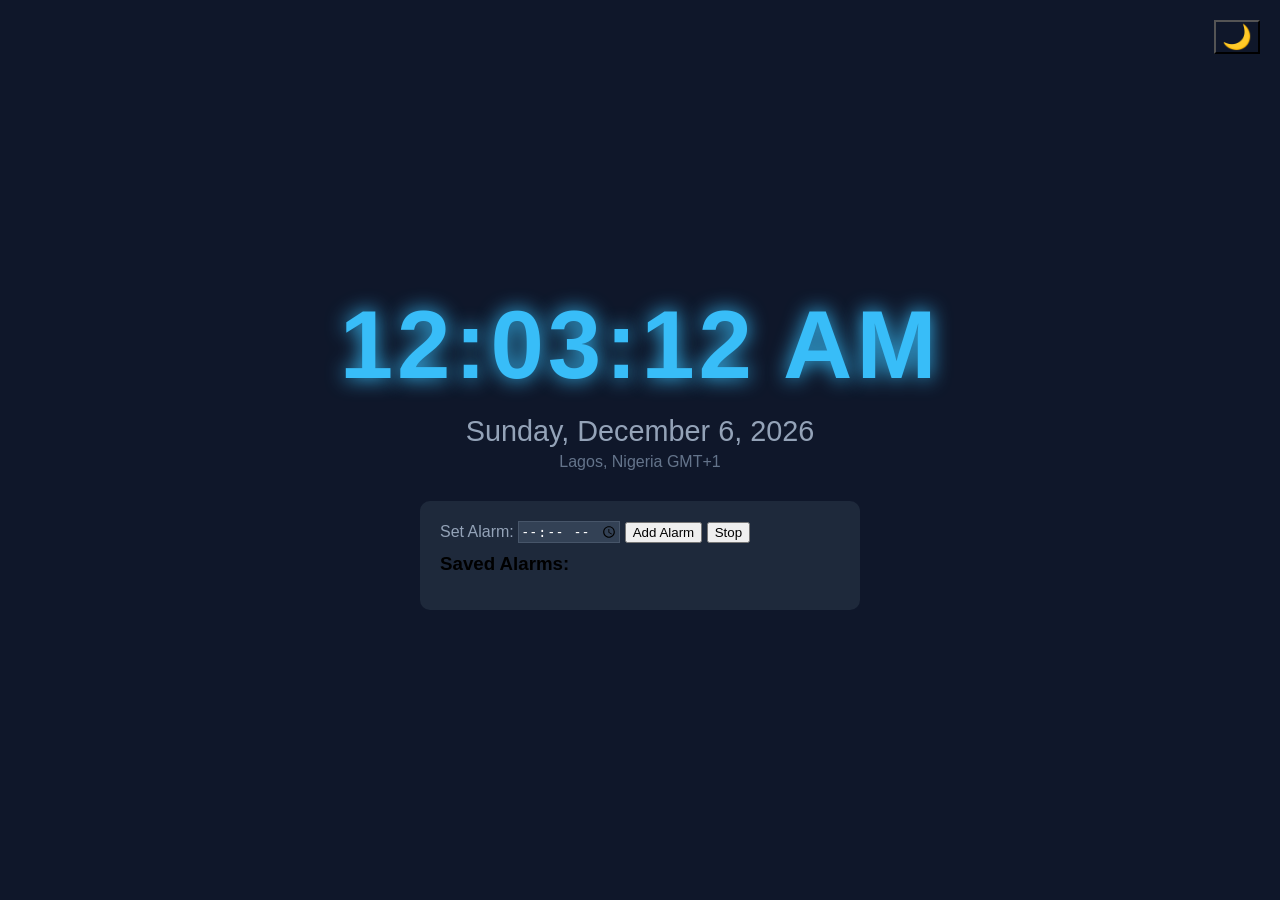
==== clock/index.html @ 88935e79 "Add digital clock with alarm functionality" ====
<!DOCTYPE html>
<html lang="en">
<head>
<meta charset="UTF-8">
<meta name="viewport" content="width=device-width, initial-scale=1.0">
<title>Pro Digital Clock - Lagos</title>
<style>
:root {
  --bg-dark: #0f172a;
  --bg-light: #f1f5f9;
  --text-dark: #38bdf8;
  --text-light: #0f172a;
  --card-dark: #1e293b;
  --card-light: #ffffff;
}

body {
  display: flex;
  flex-direction: column;
  justify-content: center;
  align-items: center;
  height: 100vh;
  background: var(--bg-dark);
  font-family: 'Segoe UI', sans-serif;
  margin: 0;
  transition: background 0.3s;
}
body.light {
  background: var(--bg-light);
}

.clock { text-align: center; }
#time {
  font-size: 6rem;
  font-weight: bold;
  color: var(--text-dark);
  letter-spacing: 4px;
  text-shadow: 0 0 20px #38bdf8;
  animation: pulse 1s infinite;
}
body.light #time {
  color: var(--text-light);
  text-shadow: 0 0 20px #0ea5e9;
}

#date { font-size: 1.8rem; color: #94a3b8; margin-top: 15px; }
body.light #date { color: #475569; }

.alarm-box {
  margin-top: 30px;
  padding: 20px;
  background: var(--card-dark);
  border-radius: 10px;
  width: 400px;
  transition: background 0.3s;
}
body.light .alarm-box { background: var(--card-light); }

.alarm-item { background: #334155; }
body.light .alarm-item { background: #e2e8f0; color: #0f172a; }

/* FIXES */
.alarm-box label { color: #94a3b8; font-size: 1rem; }
body.light .alarm-box label { color: #475569; }

#location { font-size: 1rem; color: #64748b; margin-top: 5px; }
body.light #location { color: #475569; }

input[type="time"] { 
  background: #334155; 
  color: white; 
  border: 1px solid #475569; 
}
body.light input[type="time"] { 
  background: #e2e8f0; 
  color: #0f172a; 
  border: 1px solid #cbd5e1; 
}

</style>
</head>
<body>

<div class="clock">
    <button id="themeBtn" onclick="toggleTheme()" style="position:fixed; top:20px; right:20px; 
    font-size:1.5rem; background:transparent;">🌙</button>
  <div id="time">00:00:00 AM</div>
  <div id="date">Loading...</div>
  <div id="location">Lagos, Nigeria GMT+1</div>
</div>

<div class="alarm-box">
  <label>Set Alarm:</label>
<input type="time" id="alarmTime" step="60" required>
<button onclick="addAlarm()">Add Alarm</button>
<button onclick="stopAlarm()">Stop</button>
  
  <div class="alarm-list" id="alarmList">
    <h3 style="margin:10px 0">Saved Alarms:</h3>
  </div>
  
  <p id="alarmStatus" style="color:#38bdf8; font-size:0.9rem"></p>
</div>

<script>
  let alarms = JSON.parse(localStorage.getItem('alarms')) || []; // Load saved alarms
  let alarmRinging = false;
  let audioContext;

  function updateClock() {
    const options = { timeZone: "Africa/Lagos", hour12: true, hour: '2-digit', minute: '2-digit', second: '2-digit' };
    const dateOptions = { timeZone: "Africa/Lagos", weekday: 'long', year: 'numeric', month: 'long', day: 'numeric' };
    const now = new Date();
    
    document.getElementById("time").textContent = now.toLocaleTimeString('en-US', options);
    document.getElementById("date").textContent = now.toLocaleDateString('en-US', dateOptions);
    
    // Check all alarms
    if(!alarmRinging) {
      const currentHM = now.toLocaleTimeString('en-US', {timeZone: "Africa/Lagos", hour12: false, hour: '2-digit', minute: '2-digit'});
      if(alarms.includes(currentHM)) {
        triggerAlarm();
      }
    }
  }
  
  function addAlarm() {
    const newAlarm = document.getElementById("alarmTime").value;
    if(newAlarm && !alarms.includes(newAlarm)) {
      alarms.push(newAlarm);
      saveAlarms();
      renderAlarms();
      document.getElementById("alarmStatus").textContent = `Alarm added for ${newAlarm}`;
    }
  }
  
  function deleteAlarm(time) {
    alarms = alarms.filter(a => a !== time);
    saveAlarms();
    renderAlarms();
  }
  
  function saveAlarms() {
    localStorage.setItem('alarms', JSON.stringify(alarms)); // Save to browser
  }
  
  function renderAlarms() {
    const list = document.getElementById("alarmList");
    list.innerHTML = "<h3 style='margin:10px 0'>Saved Alarms:</h3>";
    alarms.forEach(time => {
      list.innerHTML += `
        <div class="alarm-item">
          <span>⏰ ${time}</span>
          <button onclick="deleteAlarm('${time}')" style="padding:3px 8px;background:#dc2626">X</button>
        </div>
      `;
    });
  }
  
  function playBeep() {
    audioContext = new (window.AudioContext || window.webkitAudioContext)();
    const oscillator = audioContext.createOscillator();
    const gainNode = audioContext.createGain();
    oscillator.frequency.value = 800;
    gainNode.gain.value = 0.3;
    oscillator.connect(gainNode).connect(audioContext.destination);
    oscillator.start();
    setTimeout(() => oscillator.stop(), 800);
    if(alarmRinging) setTimeout(playBeep, 1000);
  }
  
  function triggerAlarm() {
    alarmRinging = true;
    document.body.classList.add('alarm-active');
    playBeep();
    document.getElementById("alarmStatus").textContent = "🔔 ALARM RING! Click Stop";
  }
  
  function stopAlarm() {
    alarmRinging = false;
    document.body.classList.remove('alarm-active');
    if(audioContext) audioContext.close();
    document.getElementById("alarmStatus").textContent = "Alarm stopped";
  }
  
  // Load alarms on start
  renderAlarms();
  setInterval(updateClock, 1000);
  updateClock();

  // Theme Toggle
function toggleTheme() {
  document.body.classList.toggle('light');
  const isLight = document.body.classList.contains('light');
  localStorage.setItem('theme', isLight ? 'light' : 'dark');
  document.getElementById('themeBtn').textContent = isLight ? '🌙' : '☀️';
}

// Load saved theme on start
window.onload = () => {
  const savedTheme = localStorage.getItem('theme');
  if(savedTheme === 'light') {
    document.body.classList.add('light');
    document.getElementById('themeBtn').textContent = '🌙';
  }
}
</script>

</body>
</html>
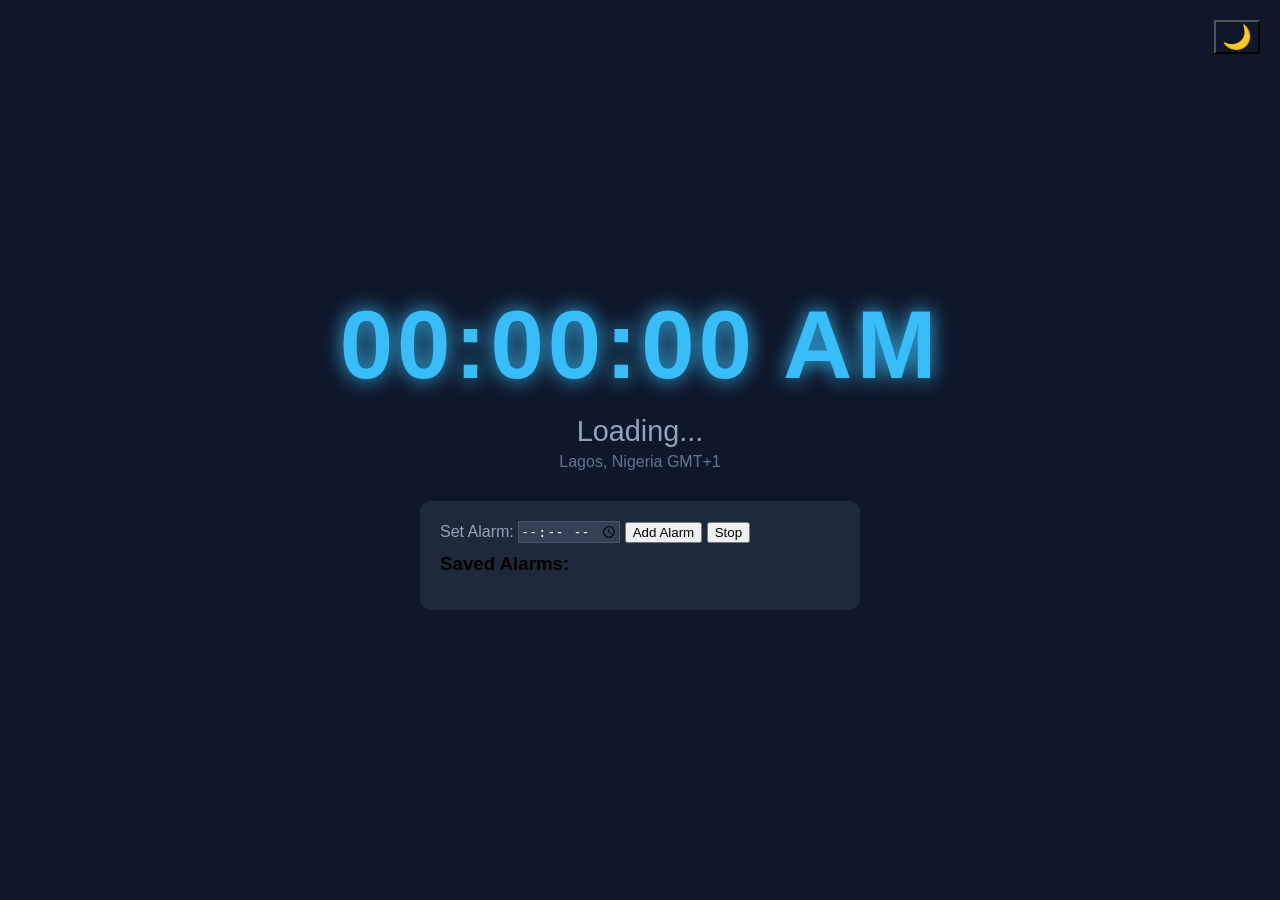
==== commit 250bb185: "Implement audio alarm with unlock and update logic Added audio alarm functionality with unlock featu" ====
--- a/clock/index.html
+++ b/clock/index.html
@@ -103,9 +103,22 @@
 </div>
 
 <script>
-  let alarms = JSON.parse(localStorage.getItem('alarms')) || []; // Load saved alarms
-  let alarmRinging = false;
-  let audioContext;
+  let alarms = JSON.parse(localStorage.getItem('alarms')) || [];
+let alarmRinging = false;
+let audioContext;
+let alarmSound = new Audio('https://actions.google.com/sounds/v1/alarms/beep_short.ogg');
+alarmSound.loop = true;
+alarmSound.volume = 1.0;
+let audioUnlocked = false;
+
+function unlockAudio() {
+  if(audioUnlocked) return;
+  alarmSound.play().then(() => {
+    alarmSound.pause();
+    alarmSound.currentTime = 0;
+    audioUnlocked = true;
+  }).catch(() => {});
+}
 
   function updateClock() {
     const options = { timeZone: "Africa/Lagos", hour12: true, hour: '2-digit', minute: '2-digit', second: '2-digit' };
@@ -115,16 +128,21 @@
     document.getElementById("time").textContent = now.toLocaleTimeString('en-US', options);
     document.getElementById("date").textContent = now.toLocaleDateString('en-US', dateOptions);
     
-    // Check all alarms
-    if(!alarmRinging) {
-      const currentHM = now.toLocaleTimeString('en-US', {timeZone: "Africa/Lagos", hour12: false, hour: '2-digit', minute: '2-digit'});
-      if(alarms.includes(currentHM)) {
-        triggerAlarm();
-      }
+   const currentTime = now.toLocaleTimeString('en-US', { timeZone: "Africa/Lagos", hour12: false, hour: '2-digit', minute: '2-digit' });
+alarms.forEach(a => {
+  if(a.time24 === currentTime && !alarmRinging) {
+    alarmRinging = true;
+    alarmSound.play().catch(() => {});
+    if(navigator.vibrate) navigator.vibrate([500,200,500,500,1000]);
+    document.getElementById('alarmStatus').textContent = `⏰ RINGING! ${a.display}`;
+  }
+});
     }
   }
   
   function addAlarm() {
+    unlockAudio();
+    const input = document.getElementById('alarmTime');
     const newAlarm = document.getElementById("alarmTime").value;
     if(newAlarm && !alarms.includes(newAlarm)) {
       alarms.push(newAlarm);
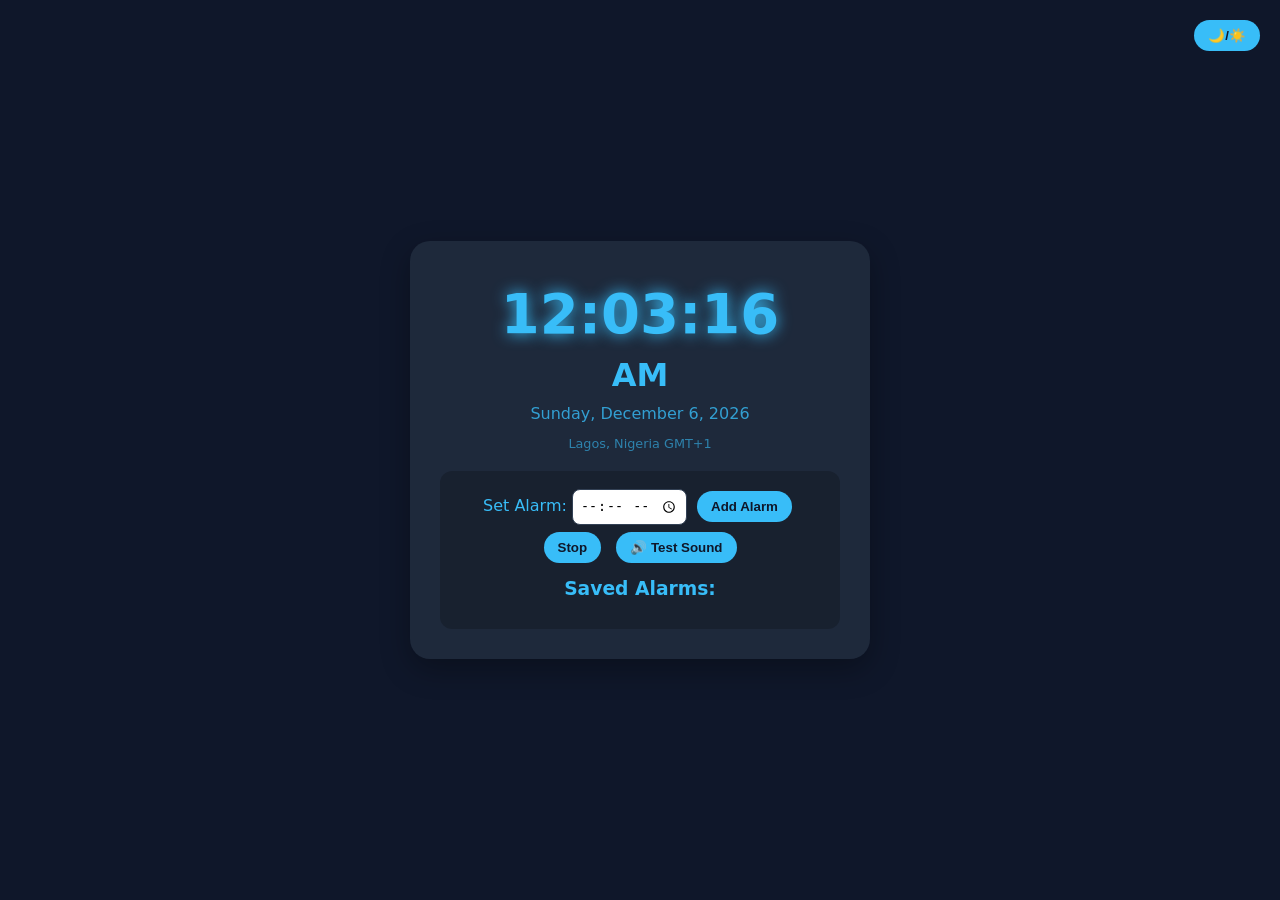
==== commit 80cf0f99: "Refactor clock HTML and update styles and scripts" ====
--- a/clock/index.html
+++ b/clock/index.html
@@ -5,224 +5,90 @@
 <meta name="viewport" content="width=device-width, initial-scale=1.0">
 <title>Pro Digital Clock - Lagos</title>
 <style>
-:root {
-  --bg-dark: #0f172a;
-  --bg-light: #f1f5f9;
-  --text-dark: #38bdf8;
-  --text-light: #0f172a;
-  --card-dark: #1e293b;
-  --card-light: #ffffff;
-}
-
-body {
-  display: flex;
-  flex-direction: column;
-  justify-content: center;
-  align-items: center;
-  height: 100vh;
-  background: var(--bg-dark);
-  font-family: 'Segoe UI', sans-serif;
-  margin: 0;
-  transition: background 0.3s;
-}
-body.light {
-  background: var(--bg-light);
-}
-
-.clock { text-align: center; }
-#time {
-  font-size: 6rem;
-  font-weight: bold;
-  color: var(--text-dark);
-  letter-spacing: 4px;
-  text-shadow: 0 0 20px #38bdf8;
-  animation: pulse 1s infinite;
-}
-body.light #time {
-  color: var(--text-light);
-  text-shadow: 0 0 20px #0ea5e9;
-}
-
-#date { font-size: 1.8rem; color: #94a3b8; margin-top: 15px; }
-body.light #date { color: #475569; }
-
-.alarm-box {
-  margin-top: 30px;
-  padding: 20px;
-  background: var(--card-dark);
-  border-radius: 10px;
-  width: 400px;
-  transition: background 0.3s;
-}
-body.light .alarm-box { background: var(--card-light); }
-
-.alarm-item { background: #334155; }
-body.light .alarm-item { background: #e2e8f0; color: #0f172a; }
-
-/* FIXES */
-.alarm-box label { color: #94a3b8; font-size: 1rem; }
-body.light .alarm-box label { color: #475569; }
-
-#location { font-size: 1rem; color: #64748b; margin-top: 5px; }
-body.light #location { color: #475569; }
-
-input[type="time"] { 
-  background: #334155; 
-  color: white; 
-  border: 1px solid #475569; 
-}
-body.light input[type="time"] { 
-  background: #e2e8f0; 
-  color: #0f172a; 
-  border: 1px solid #cbd5e1; 
-}
-
+:root{--bg-dark:#0f172a;--bg-light:#f1f5f9;--text-dark:#38bdf8;--text-light:#0f172a;--card-dark:#1e293b;--card-light:#ffffff}
+body{margin:0;min-height:100vh;display:flex;justify-content:center;align-items:center;font-family:system-ui;background:var(--bg-dark);color:var(--text-dark);transition:0.3s}
+.card{background:var(--card-dark);padding:30px;border-radius:20px;text-align:center;box-shadow:0 10px 30px rgba(0,0,0,0.3);width:90%;max-width:400px}
+.light body{background:var(--bg-light)}.light.card{background:var(--card-light)}
+#time{font-size:3.5rem;font-weight:800;margin:10px 0;text-shadow:0 0 15px #38bdf8}
+button{margin:5px;padding:8px 14px;border-radius:20px;border:none;background:#38bdf8;color:#0f172a;font-weight:bold;cursor:pointer}
+input{padding:7px;border-radius:8px;border:1px solid #334155}
+#alarmList div{display:flex;justify-content:space-between;margin-top:8px;background:#0f172a;padding:8px;border-radius:8px}
 </style>
 </head>
 <body>
+<div style="position:absolute;top:15px;right:15px"><button onclick="document.documentElement.classList.toggle('light')">🌙/☀️</button></div>
+<div class="card">
+<div id="time">00:00:00</div>
+<div id="ampm" style="font-size:2rem;font-weight:800">AM</div>
+<div id="date" style="margin:10px 0;opacity:0.8">Loading...</div>
+<p style="font-size:0.8rem;opacity:0.6">Lagos, Nigeria GMT+1</p>
 
-<div class="clock">
-    <button id="themeBtn" onclick="toggleTheme()" style="position:fixed; top:20px; right:20px; 
-    font-size:1.5rem; background:transparent;">🌙</button>
-  <div id="time">00:00:00 AM</div>
-  <div id="date">Loading...</div>
-  <div id="location">Lagos, Nigeria GMT+1</div>
-</div>
-
-<div class="alarm-box">
-  <label>Set Alarm:</label>
-<input type="time" id="alarmTime" step="60" required>
+<div style="margin-top:20px;background:rgba(0,0,0,0.2);padding:15px;border-radius:12px">
+<label>Set Alarm: <input type="time" id="alarmTime"></label>
 <button onclick="addAlarm()">Add Alarm</button>
 <button onclick="stopAlarm()">Stop</button>
-  
-  <div class="alarm-list" id="alarmList">
-    <h3 style="margin:10px 0">Saved Alarms:</h3>
-  </div>
-  
-  <p id="alarmStatus" style="color:#38bdf8; font-size:0.9rem"></p>
+<button onclick="testSound()">🔊 Test Sound</button>
+<div id="alarmList"><h3 style="margin:10px 0">Saved Alarms:</h3></div>
+<p id="alarmStatus" style="color:#38bdf8;font-size:0.9rem"></p>
+</div>
 </div>
 
 <script>
-  let alarms = JSON.parse(localStorage.getItem('alarms')) || [];
+let alarms = JSON.parse(localStorage.getItem('alarms')) || [];
 let alarmRinging = false;
-let audioContext;
 let alarmSound = new Audio('https://actions.google.com/sounds/v1/alarms/beep_short.ogg');
 alarmSound.loop = true;
-alarmSound.volume = 1.0;
 let audioUnlocked = false;
 
-function unlockAudio() {
-  if(audioUnlocked) return;
-  alarmSound.play().then(() => {
-    alarmSound.pause();
-    alarmSound.currentTime = 0;
-    audioUnlocked = true;
-  }).catch(() => {});
+function unlockAudio(){
+ if(audioUnlocked) return;
+ alarmSound.play().then(()=>{alarmSound.pause(); alarmSound.currentTime=0; audioUnlocked=true; document.getElementById('alarmStatus').textContent='✅ Sound unlocked!';}).catch(()=>{});
 }
 
-  function updateClock() {
-    const options = { timeZone: "Africa/Lagos", hour12: true, hour: '2-digit', minute: '2-digit', second: '2-digit' };
-    const dateOptions = { timeZone: "Africa/Lagos", weekday: 'long', year: 'numeric', month: 'long', day: 'numeric' };
-    const now = new Date();
-    
-    document.getElementById("time").textContent = now.toLocaleTimeString('en-US', options);
-    document.getElementById("date").textContent = now.toLocaleDateString('en-US', dateOptions);
-    
-   const currentTime = now.toLocaleTimeString('en-US', { timeZone: "Africa/Lagos", hour12: false, hour: '2-digit', minute: '2-digit' });
-alarms.forEach(a => {
-  if(a.time24 === currentTime && !alarmRinging) {
-    alarmRinging = true;
-    alarmSound.play().catch(() => {});
-    if(navigator.vibrate) navigator.vibrate([500,200,500,500,1000]);
-    document.getElementById('alarmStatus').textContent = `⏰ RINGING! ${a.display}`;
+function updateClock(){
+ const now = new Date();
+ const timeStr = now.toLocaleTimeString('en-US',{timeZone:"Africa/Lagos",hour12:true});
+ const parts = timeStr.split(' ');
+ document.getElementById('time').textContent = parts[0];
+ document.getElementById('ampm').textContent = parts[1] || '';
+ document.getElementById('date').textContent = now.toLocaleDateString('en-US',{timeZone:"Africa/Lagos",weekday:'long',year:'numeric',month:'long',day:'numeric'});
+ const cur24 = now.toLocaleTimeString('en-US',{timeZone:"Africa/Lagos",hour12:false,hour:'2-digit',minute:'2-digit'});
+ alarms.forEach(a=>{
+  if(a.time24===cur24 &&!alarmRinging){
+   alarmRinging=true;
+   alarmSound.play().catch(()=>{});
+   if(navigator.vibrate) navigator.vibrate([500,200,500,500,1000]);
+   document.getElementById('alarmStatus').textContent='⏰ RINGING! '+a.display;
   }
-});
-    }
-  }
-  
-  function addAlarm() {
-    unlockAudio();
-    const input = document.getElementById('alarmTime');
-    const newAlarm = document.getElementById("alarmTime").value;
-    if(newAlarm && !alarms.includes(newAlarm)) {
-      alarms.push(newAlarm);
-      saveAlarms();
-      renderAlarms();
-      document.getElementById("alarmStatus").textContent = `Alarm added for ${newAlarm}`;
-    }
-  }
-  
-  function deleteAlarm(time) {
-    alarms = alarms.filter(a => a !== time);
-    saveAlarms();
-    renderAlarms();
-  }
-  
-  function saveAlarms() {
-    localStorage.setItem('alarms', JSON.stringify(alarms)); // Save to browser
-  }
-  
-  function renderAlarms() {
-    const list = document.getElementById("alarmList");
-    list.innerHTML = "<h3 style='margin:10px 0'>Saved Alarms:</h3>";
-    alarms.forEach(time => {
-      list.innerHTML += `
-        <div class="alarm-item">
-          <span>⏰ ${time}</span>
-          <button onclick="deleteAlarm('${time}')" style="padding:3px 8px;background:#dc2626">X</button>
-        </div>
-      `;
-    });
-  }
-  
-  function playBeep() {
-    audioContext = new (window.AudioContext || window.webkitAudioContext)();
-    const oscillator = audioContext.createOscillator();
-    const gainNode = audioContext.createGain();
-    oscillator.frequency.value = 800;
-    gainNode.gain.value = 0.3;
-    oscillator.connect(gainNode).connect(audioContext.destination);
-    oscillator.start();
-    setTimeout(() => oscillator.stop(), 800);
-    if(alarmRinging) setTimeout(playBeep, 1000);
-  }
-  
-  function triggerAlarm() {
-    alarmRinging = true;
-    document.body.classList.add('alarm-active');
-    playBeep();
-    document.getElementById("alarmStatus").textContent = "🔔 ALARM RING! Click Stop";
-  }
-  
-  function stopAlarm() {
-    alarmRinging = false;
-    document.body.classList.remove('alarm-active');
-    if(audioContext) audioContext.close();
-    document.getElementById("alarmStatus").textContent = "Alarm stopped";
-  }
-  
-  // Load alarms on start
-  renderAlarms();
-  setInterval(updateClock, 1000);
-  updateClock();
-
-  // Theme Toggle
-function toggleTheme() {
-  document.body.classList.toggle('light');
-  const isLight = document.body.classList.contains('light');
-  localStorage.setItem('theme', isLight ? 'light' : 'dark');
-  document.getElementById('themeBtn').textContent = isLight ? '🌙' : '☀️';
+ });
 }
 
-// Load saved theme on start
-window.onload = () => {
-  const savedTheme = localStorage.getItem('theme');
-  if(savedTheme === 'light') {
-    document.body.classList.add('light');
-    document.getElementById('themeBtn').textContent = '🌙';
-  }
+function addAlarm(){
+ unlockAudio();
+ const input = document.getElementById('alarmTime');
+ if(!input.value){ alert('Pick time first'); return; }
+ const [h,m]=input.value.split(':');
+ let hour=parseInt(h); let ampm= hour>=12?'PM':'AM'; let hour12= hour%12||12;
+ const display = `${String(hour12).padStart(2,'0')}:${m} ${ampm}`;
+ const time24 = `${String(h).padStart(2,'0')}:${m}`;
+ alarms.push({display,time24});
+ localStorage.setItem('alarms',JSON.stringify(alarms));
+ renderAlarms();
+ input.value='';
 }
+
+function renderAlarms(){
+ const list=document.getElementById('alarmList');
+ list.innerHTML='<h3 style="margin:10px 0">Saved Alarms:</h3>';
+ alarms.forEach((a,i)=>{
+  list.innerHTML+=`<div><span>⏰ ${a.display}</span><button onclick="removeAlarm(${i})" style="background:#ef4444;color:white">X</button></div>`;
+ });
+}
+function removeAlarm(i){ alarms.splice(i,1); localStorage.setItem('alarms',JSON.stringify(alarms)); renderAlarms(); }
+function stopAlarm(){ alarmSound.pause(); alarmSound.currentTime=0; alarmRinging=false; document.getElementById('alarmStatus').textContent='Stopped'; }
+function testSound(){ unlockAudio(); setTimeout(()=>{ alarmSound.play().catch(()=>alert('Tap Add Alarm first to unlock sound on iPhone')); if(navigator.vibrate) navigator.vibrate([500,200,500]); },300); }
+
+setInterval(updateClock,1000); updateClock(); renderAlarms();
 </script>
-
 </body>
 </html>
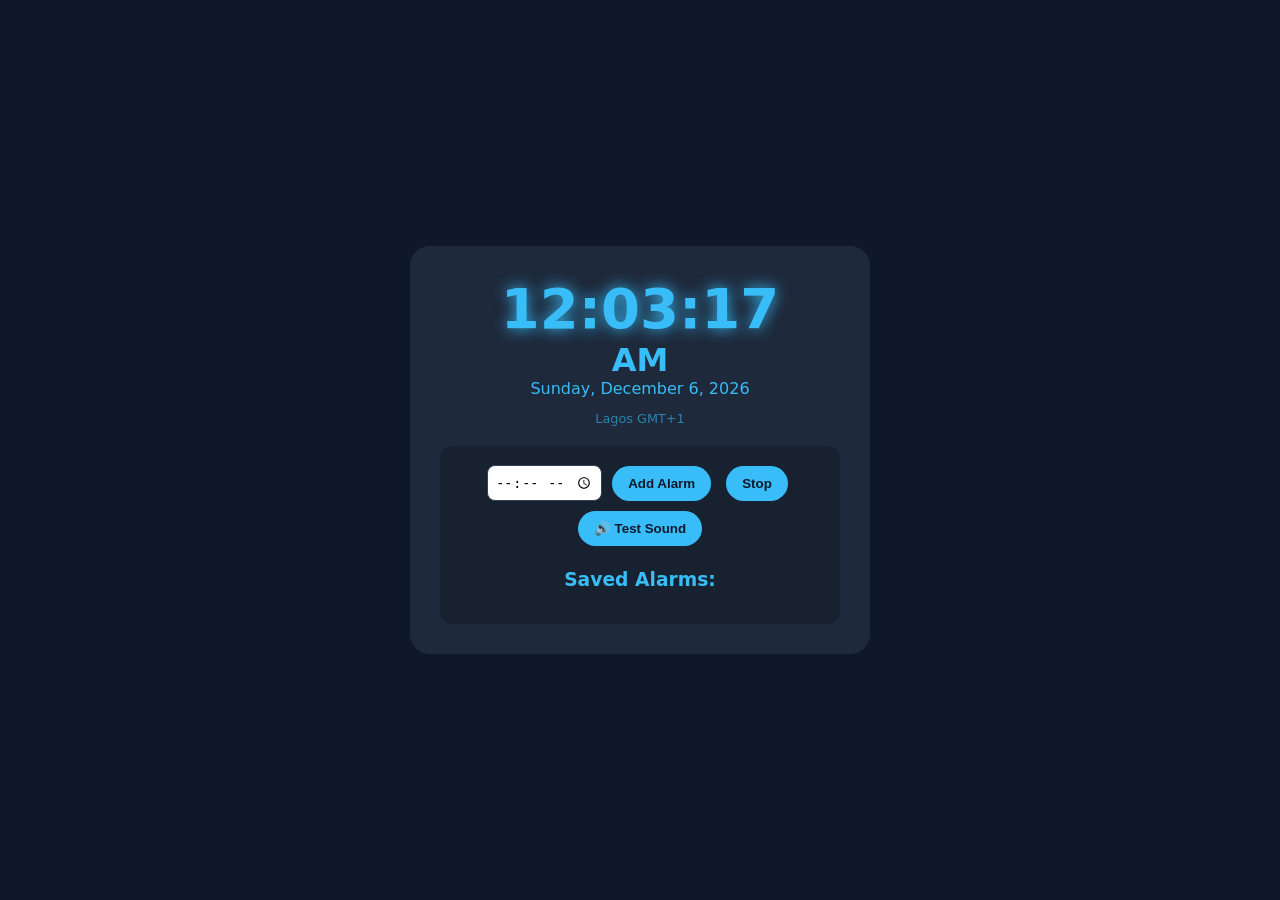
==== commit 20ec4477: "Refactor HTML structure and styles for clock app" ====
--- a/clock/index.html
+++ b/clock/index.html
@@ -1,94 +1,69 @@
 <!DOCTYPE html>
-<html lang="en">
-<head>
-<meta charset="UTF-8">
-<meta name="viewport" content="width=device-width, initial-scale=1.0">
-<title>Pro Digital Clock - Lagos</title>
-<style>
-:root{--bg-dark:#0f172a;--bg-light:#f1f5f9;--text-dark:#38bdf8;--text-light:#0f172a;--card-dark:#1e293b;--card-light:#ffffff}
-body{margin:0;min-height:100vh;display:flex;justify-content:center;align-items:center;font-family:system-ui;background:var(--bg-dark);color:var(--text-dark);transition:0.3s}
-.card{background:var(--card-dark);padding:30px;border-radius:20px;text-align:center;box-shadow:0 10px 30px rgba(0,0,0,0.3);width:90%;max-width:400px}
-.light body{background:var(--bg-light)}.light.card{background:var(--card-light)}
-#time{font-size:3.5rem;font-weight:800;margin:10px 0;text-shadow:0 0 15px #38bdf8}
-button{margin:5px;padding:8px 14px;border-radius:20px;border:none;background:#38bdf8;color:#0f172a;font-weight:bold;cursor:pointer}
+<html><head><meta charset="UTF-8"><meta name="viewport" content="width=device-width,initial-scale=1.0"><title>Pro Digital Clock</title>
+<style>body{margin:0;min-height:100vh;display:flex;justify-content:center;align-items:center;font-family:system-ui;background:#0f172a;color:#38bdf8}
+.card{background:#1e293b;padding:30px;border-radius:20px;text-align:center;width:90%;max-width:400px}
+#time{font-size:3.5rem;font-weight:800;text-shadow:0 0 15px #38bdf8}
+button{margin:5px;padding:10px 16px;border-radius:20px;border:none;background:#38bdf8;color:#0f172a;font-weight:bold}
 input{padding:7px;border-radius:8px;border:1px solid #334155}
-#alarmList div{display:flex;justify-content:space-between;margin-top:8px;background:#0f172a;padding:8px;border-radius:8px}
-</style>
-</head>
-<body>
-<div style="position:absolute;top:15px;right:15px"><button onclick="document.documentElement.classList.toggle('light')">🌙/☀️</button></div>
-<div class="card">
-<div id="time">00:00:00</div>
-<div id="ampm" style="font-size:2rem;font-weight:800">AM</div>
-<div id="date" style="margin:10px 0;opacity:0.8">Loading...</div>
-<p style="font-size:0.8rem;opacity:0.6">Lagos, Nigeria GMT+1</p>
+#alarmList div{display:flex;justify-content:space-between;margin-top:8px;background:#0f172a;padding:8px;border-radius:8px}</style></head>
+<body><div class="card">
+<div id="time">00:00:00</div><div id="ampm" style="font-size:2rem;font-weight:800">AM</div>
+<div id="date">Loading...</div><p style="font-size:.8rem;opacity:.6">Lagos GMT+1</p>
+<div style="margin-top:20px;background:rgba(0,0,0,.2);padding:15px;border-radius:12px">
+<input type="time" id="alarmTime">
+<button onclick="addAlarm()">Add Alarm</button>
+<button onclick="stopAlarm()">Stop</button><br>
+<button onclick="testSound()">🔊 Test Sound</button>
+<div id="alarmList"><h3>Saved Alarms:</h3></div>
+<p id="alarmStatus"></p>
+</div></div>
+<script>
+let alarms=JSON.parse(localStorage.getItem('alarms'))||[];
+let alarmRinging=false;
+let audioCtx;
+let beepTimer;
 
-<div style="margin-top:20px;background:rgba(0,0,0,0.2);padding:15px;border-radius:12px">
-<label>Set Alarm: <input type="time" id="alarmTime"></label>
-<button onclick="addAlarm()">Add Alarm</button>
-<button onclick="stopAlarm()">Stop</button>
-<button onclick="testSound()">🔊 Test Sound</button>
-<div id="alarmList"><h3 style="margin:10px 0">Saved Alarms:</h3></div>
-<p id="alarmStatus" style="color:#38bdf8;font-size:0.9rem"></p>
-</div>
-</div>
-
-<script>
-let alarms = JSON.parse(localStorage.getItem('alarms')) || [];
-let alarmRinging = false;
-let alarmSound = new Audio('https://actions.google.com/sounds/v1/alarms/beep_short.ogg');
-alarmSound.loop = true;
-let audioUnlocked = false;
-
-function unlockAudio(){
- if(audioUnlocked) return;
- alarmSound.play().then(()=>{alarmSound.pause(); alarmSound.currentTime=0; audioUnlocked=true; document.getElementById('alarmStatus').textContent='✅ Sound unlocked!';}).catch(()=>{});
+function getAudio(){
+ if(!audioCtx) audioCtx=new (window.AudioContext||window.webkitAudioContext)();
+ if(audioCtx.state==='suspended') audioCtx.resume();
+ return audioCtx;
 }
-
+function beepOnce(){
+ const ctx=getAudio();
+ const o=ctx.createOscillator();
+ const g=ctx.createGain();
+ o.frequency.value=880; o.type='square';
+ g.gain.value=0.5;
+ o.connect(g); g.connect(ctx.destination);
+ o.start(); o.stop(ctx.currentTime+0.4);
+}
+function startBeeping(){
+ if(beepTimer) return;
+ beepOnce();
+ beepTimer=setInterval(beepOnce,600);
+ if(navigator.vibrate) navigator.vibrate([500,200,500,500,1000]);
+}
+function stopAlarm(){
+ alarmRinging=false; clearInterval(beepTimer); beepTimer=null;
+ document.getElementById('alarmStatus').textContent='Stopped';
+}
 function updateClock(){
- const now = new Date();
- const timeStr = now.toLocaleTimeString('en-US',{timeZone:"Africa/Lagos",hour12:true});
- const parts = timeStr.split(' ');
- document.getElementById('time').textContent = parts[0];
- document.getElementById('ampm').textContent = parts[1] || '';
- document.getElementById('date').textContent = now.toLocaleDateString('en-US',{timeZone:"Africa/Lagos",weekday:'long',year:'numeric',month:'long',day:'numeric'});
- const cur24 = now.toLocaleTimeString('en-US',{timeZone:"Africa/Lagos",hour12:false,hour:'2-digit',minute:'2-digit'});
- alarms.forEach(a=>{
-  if(a.time24===cur24 &&!alarmRinging){
-   alarmRinging=true;
-   alarmSound.play().catch(()=>{});
-   if(navigator.vibrate) navigator.vibrate([500,200,500,500,1000]);
-   document.getElementById('alarmStatus').textContent='⏰ RINGING! '+a.display;
-  }
- });
+ const now=new Date();
+ const t=now.toLocaleTimeString('en-US',{timeZone:"Africa/Lagos",hour12:true});
+ const p=t.split(' '); document.getElementById('time').textContent=p[0]; document.getElementById('ampm').textContent=p[1]||'';
+ document.getElementById('date').textContent=now.toLocaleDateString('en-US',{timeZone:"Africa/Lagos",weekday:'long',year:'numeric',month:'long',day:'numeric'});
+ const cur24=now.toLocaleTimeString('en-US',{timeZone:"Africa/Lagos",hour12:false,hour:'2-digit',minute:'2-digit'});
+ alarms.forEach(a=>{ if(a.time24===cur24&&!alarmRinging){ alarmRinging=true; startBeeping(); document.getElementById('alarmStatus').textContent='⏰ RINGING! '+a.display; }});
 }
-
 function addAlarm(){
- unlockAudio();
- const input = document.getElementById('alarmTime');
- if(!input.value){ alert('Pick time first'); return; }
- const [h,m]=input.value.split(':');
- let hour=parseInt(h); let ampm= hour>=12?'PM':'AM'; let hour12= hour%12||12;
- const display = `${String(hour12).padStart(2,'0')}:${m} ${ampm}`;
- const time24 = `${String(h).padStart(2,'0')}:${m}`;
- alarms.push({display,time24});
- localStorage.setItem('alarms',JSON.stringify(alarms));
- renderAlarms();
- input.value='';
+ getAudio(); // unlock here!
+ const input=document.getElementById('alarmTime'); if(!input.value){alert('Pick time');return;}
+ const [h,m]=input.value.split(':'); let hour=parseInt(h); let ampm=hour>=12?'PM':'AM'; let h12=hour%12||12;
+ const display=`${String(h12).padStart(2,'0')}:${m} ${ampm}`; const time24=`${String(h).padStart(2,'0')}:${m}`;
+ alarms.push({display,time24}); localStorage.setItem('alarms',JSON.stringify(alarms)); renderAlarms(); input.value='';
+ document.getElementById('alarmStatus').textContent='✅ Alarm set + Sound unlocked';
 }
-
-function renderAlarms(){
- const list=document.getElementById('alarmList');
- list.innerHTML='<h3 style="margin:10px 0">Saved Alarms:</h3>';
- alarms.forEach((a,i)=>{
-  list.innerHTML+=`<div><span>⏰ ${a.display}</span><button onclick="removeAlarm(${i})" style="background:#ef4444;color:white">X</button></div>`;
- });
-}
-function removeAlarm(i){ alarms.splice(i,1); localStorage.setItem('alarms',JSON.stringify(alarms)); renderAlarms(); }
-function stopAlarm(){ alarmSound.pause(); alarmSound.currentTime=0; alarmRinging=false; document.getElementById('alarmStatus').textContent='Stopped'; }
-function testSound(){ unlockAudio(); setTimeout(()=>{ alarmSound.play().catch(()=>alert('Tap Add Alarm first to unlock sound on iPhone')); if(navigator.vibrate) navigator.vibrate([500,200,500]); },300); }
-
+function renderAlarms(){ const l=document.getElementById('alarmList'); l.innerHTML='<h3>Saved Alarms:</h3>'; alarms.forEach((a,i)=>{ l.innerHTML+=`<div><span>⏰ ${a.display}</span><button onclick="alarms.splice(${i},1);localStorage.setItem('alarms',JSON.stringify(alarms));renderAlarms()" style="background:#ef4444;color:white">X</button></div>`; });}
+function testSound(){ getAudio(); alarmRinging=true; startBeeping(); document.getElementById('alarmStatus').textContent='🔊 BEEPING... Tap Stop to stop'; setTimeout(()=>{ if(alarms.length===0) stopAlarm(); },4000); }
 setInterval(updateClock,1000); updateClock(); renderAlarms();
-</script>
-</body>
-</html>
+</script></body></html>
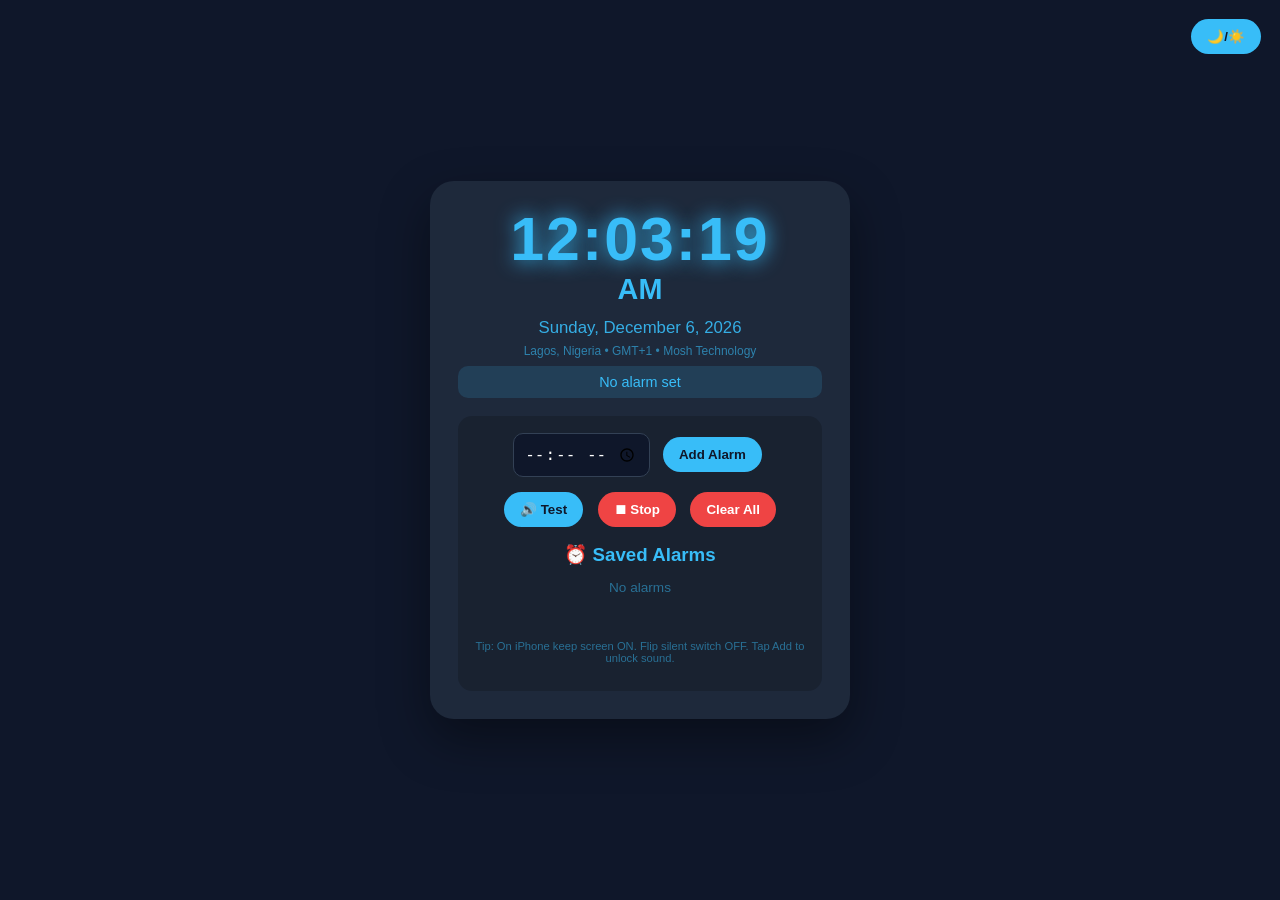
==== commit 6ec35b89: "Refactor clock HTML and improve styles Updated HTML structure and styles for the digital clock appli" ====
--- a/clock/index.html
+++ b/clock/index.html
@@ -1,69 +1,159 @@
 <!DOCTYPE html>
-<html><head><meta charset="UTF-8"><meta name="viewport" content="width=device-width,initial-scale=1.0"><title>Pro Digital Clock</title>
-<style>body{margin:0;min-height:100vh;display:flex;justify-content:center;align-items:center;font-family:system-ui;background:#0f172a;color:#38bdf8}
-.card{background:#1e293b;padding:30px;border-radius:20px;text-align:center;width:90%;max-width:400px}
-#time{font-size:3.5rem;font-weight:800;text-shadow:0 0 15px #38bdf8}
-button{margin:5px;padding:10px 16px;border-radius:20px;border:none;background:#38bdf8;color:#0f172a;font-weight:bold}
-input{padding:7px;border-radius:8px;border:1px solid #334155}
-#alarmList div{display:flex;justify-content:space-between;margin-top:8px;background:#0f172a;padding:8px;border-radius:8px}</style></head>
-<body><div class="card">
-<div id="time">00:00:00</div><div id="ampm" style="font-size:2rem;font-weight:800">AM</div>
-<div id="date">Loading...</div><p style="font-size:.8rem;opacity:.6">Lagos GMT+1</p>
-<div style="margin-top:20px;background:rgba(0,0,0,.2);padding:15px;border-radius:12px">
+<html lang="en">
+<head>
+<meta charset="UTF-8">
+<meta name="viewport" content="width=device-width, initial-scale=1.0, maximum-scale=1.0, user-scalable=no">
+<meta name="apple-mobile-web-app-capable" content="yes">
+<meta name="theme-color" content="#0f172a">
+<title>Mosh Technology - Pro Clock & Alarm</title>
+<style>
+:root{--bg:#0f172a;--card:#1e293b;--text:#38bdf8;--accent:#38bdf8}
+*{box-sizing:border-box}
+body{margin:0;min-height:100vh;display:flex;justify-content:center;align-items:center;font-family:-apple-system,BlinkMacSystemFont,'Segoe UI',sans-serif;background:var(--bg);color:var(--text);transition:0.3s}
+.light{--bg:#f1f5f9;--card:#ffffff;--text:#0f172a}
+.card{background:var(--card);padding:28px;border-radius:24px;text-align:center;box-shadow:0 20px 50px rgba(0,0,0,0.4);width:92%;max-width:420px}
+#time{font-size:3.8rem;font-weight:900;letter-spacing:2px;text-shadow:0 0 20px var(--accent);line-height:1}
+#ampm{font-size:1.8rem;font-weight:800;margin-top:4px}
+#date{margin:12px 0 4px;font-size:1.05rem;opacity:0.9}
+#nextAlarm{margin:8px 0;padding:8px;background:rgba(56,189,248,0.15);border-radius:10px;font-size:0.9rem;min-height:20px}
+.badge{font-size:0.75rem;opacity:0.6;margin-top:6px}
+.controls{margin-top:18px;background:rgba(0,0,0,0.18);padding:16px;border-radius:14px}
+.light.controls{background:rgba(0,0,0,0.05)}
+input[type=time]{padding:10px;border-radius:10px;border:1px solid #334155;background:#0f172a;color:white;font-size:1rem}
+button{margin:5px;padding:10px 16px;border-radius:22px;border:none;background:var(--accent);color:#0f172a;font-weight:800;cursor:pointer;transition:0.2s}
+button:active{transform:scale(0.95)}
+button.danger{background:#ef4444;color:white}
+#alarmList{margin-top:12px;text-align:left}
+#alarmList.item{display:flex;justify-content:space-between;align-items:center;margin-top:8px;background:rgba(0,0,0,0.3);padding:10px 12px;border-radius:10px}
+.ringing{animation:pulse 0.8s infinite}
+@keyframes pulse{0%,100%{transform:scale(1)}50%{transform:scale(1.03)}}
+</style>
+</head>
+<body>
+<div style="position:absolute;top:14px;right:14px"><button onclick="document.documentElement.classList.toggle('light')">🌙/☀️</button></div>
+
+<div class="card" id="mainCard">
+<div id="time">00:00:00</div>
+<div id="ampm">AM</div>
+<div id="date">Loading...</div>
+<div class="badge">Lagos, Nigeria • GMT+1 • Mosh Technology</div>
+<div id="nextAlarm">No alarm set</div>
+
+<div class="controls">
+<div style="display:flex;gap:8px;justify-content:center;align-items:center;flex-wrap:wrap">
 <input type="time" id="alarmTime">
 <button onclick="addAlarm()">Add Alarm</button>
-<button onclick="stopAlarm()">Stop</button><br>
-<button onclick="testSound()">🔊 Test Sound</button>
-<div id="alarmList"><h3>Saved Alarms:</h3></div>
-<p id="alarmStatus"></p>
-</div></div>
+</div>
+<div style="margin-top:10px">
+<button onclick="testSound()">🔊 Test</button>
+<button class="danger" onclick="stopAlarm()">⏹ Stop</button>
+<button class="danger" onclick="clearAll()">Clear All</button>
+</div>
+<div id="alarmList"><h3 style="text-align:center;margin:10px 0 6px">⏰ Saved Alarms</h3></div>
+<p id="status" style="font-size:0.85rem;min-height:18px;color:#38bdf8;font-weight:600"></p>
+<p style="font-size:0.7rem;opacity:0.5;margin-top:8px">Tip: On iPhone keep screen ON. Flip silent switch OFF. Tap Add to unlock sound.</p>
+</div>
+</div>
+
 <script>
-let alarms=JSON.parse(localStorage.getItem('alarms'))||[];
-let alarmRinging=false;
-let audioCtx;
-let beepTimer;
+let alarms = JSON.parse(localStorage.getItem('mosh_alarms')) || [];
+let alarmRinging = false;
+let audioCtx = null;
+let beepTimer = null;
+let nextAlarmTimer = null;
 
 function getAudio(){
- if(!audioCtx) audioCtx=new (window.AudioContext||window.webkitAudioContext)();
- if(audioCtx.state==='suspended') audioCtx.resume();
+ if(!audioCtx) audioCtx = new (window.AudioContext || window.webkitAudioContext)();
+ if(audioCtx.state === 'suspended') audioCtx.resume();
  return audioCtx;
 }
 function beepOnce(){
- const ctx=getAudio();
- const o=ctx.createOscillator();
- const g=ctx.createGain();
- o.frequency.value=880; o.type='square';
- g.gain.value=0.5;
- o.connect(g); g.connect(ctx.destination);
- o.start(); o.stop(ctx.currentTime+0.4);
+ try{
+  const ctx = getAudio();
+  const osc = ctx.createOscillator();
+  const gain = ctx.createGain();
+  osc.frequency.value = 880;
+  osc.type = 'square';
+  gain.gain.setValueAtTime(0.7, ctx.currentTime);
+  osc.connect(gain); gain.connect(ctx.destination);
+  osc.start(); osc.stop(ctx.currentTime + 0.35);
+ }catch(e){}
 }
 function startBeeping(){
  if(beepTimer) return;
  beepOnce();
- beepTimer=setInterval(beepOnce,600);
- if(navigator.vibrate) navigator.vibrate([500,200,500,500,1000]);
+ beepTimer = setInterval(beepOnce, 550);
+ if(navigator.vibrate) navigator.vibrate([400,150,400,150,800]);
+ document.getElementById('mainCard').classList.add('ringing');
 }
 function stopAlarm(){
- alarmRinging=false; clearInterval(beepTimer); beepTimer=null;
- document.getElementById('alarmStatus').textContent='Stopped';
+ alarmRinging=false;
+ clearInterval(beepTimer); beepTimer=null;
+ document.getElementById('mainCard').classList.remove('ringing');
+ document.getElementById('status').textContent='⏹ Stopped';
+ if(navigator.vibrate) navigator.vibrate(0);
+ updateNextAlarm();
+}
+function clearAll(){
+ if(!confirm('Delete all alarms?')) return;
+ alarms=[]; localStorage.setItem('mosh_alarms', JSON.stringify(alarms));
+ renderAlarms(); stopAlarm(); updateNextAlarm();
 }
 function updateClock(){
- const now=new Date();
- const t=now.toLocaleTimeString('en-US',{timeZone:"Africa/Lagos",hour12:true});
- const p=t.split(' '); document.getElementById('time').textContent=p[0]; document.getElementById('ampm').textContent=p[1]||'';
- document.getElementById('date').textContent=now.toLocaleDateString('en-US',{timeZone:"Africa/Lagos",weekday:'long',year:'numeric',month:'long',day:'numeric'});
- const cur24=now.toLocaleTimeString('en-US',{timeZone:"Africa/Lagos",hour12:false,hour:'2-digit',minute:'2-digit'});
- alarms.forEach(a=>{ if(a.time24===cur24&&!alarmRinging){ alarmRinging=true; startBeeping(); document.getElementById('alarmStatus').textContent='⏰ RINGING! '+a.display; }});
+ const now = new Date();
+ const timeStr = now.toLocaleTimeString('en-US',{timeZone:"Africa/Lagos",hour12:true});
+ const parts = timeStr.split(' ');
+ document.getElementById('time').textContent = parts[0];
+ document.getElementById('ampm').textContent = parts[1]||'';
+ document.getElementById('date').textContent = now.toLocaleDateString('en-US',{timeZone:"Africa/Lagos",weekday:'long',year:'numeric',month:'long',day:'numeric'});
+ const cur24 = now.toLocaleTimeString('en-US',{timeZone:"Africa/Lagos",hour12:false,hour:'2-digit',minute:'2-digit'});
+ alarms.forEach(a=>{
+  if(a.time24===cur24 &&!alarmRinging){
+   alarmRinging=true;
+   startBeeping();
+   document.getElementById('status').textContent='⏰ RINGING! '+a.display+' - Tap Stop';
+  }
+ });
 }
 function addAlarm(){
- getAudio(); // unlock here!
- const input=document.getElementById('alarmTime'); if(!input.value){alert('Pick time');return;}
- const [h,m]=input.value.split(':'); let hour=parseInt(h); let ampm=hour>=12?'PM':'AM'; let h12=hour%12||12;
- const display=`${String(h12).padStart(2,'0')}:${m} ${ampm}`; const time24=`${String(h).padStart(2,'0')}:${m}`;
- alarms.push({display,time24}); localStorage.setItem('alarms',JSON.stringify(alarms)); renderAlarms(); input.value='';
- document.getElementById('alarmStatus').textContent='✅ Alarm set + Sound unlocked';
+ getAudio();
+ const input=document.getElementById('alarmTime');
+ if(!input.value){ alert('Pick time first'); return; }
+ const [h,m]=input.value.split(':');
+ let hour=parseInt(h); let ampm=hour>=12?'PM':'AM'; let h12=hour%12||12;
+ const display=`${String(h12).padStart(2,'0')}:${m} ${ampm}`;
+ const time24=`${String(h).padStart(2,'0')}:${m}`;
+ if(alarms.some(a=>a.time24===time24)){ document.getElementById('status').textContent='Already set'; return; }
+ alarms.push({display,time24}); localStorage.setItem('mosh_alarms',JSON.stringify(alarms));
+ renderAlarms(); input.value=''; document.getElementById('status').textContent='✅ '+display+' set + Sound unlocked';
+ updateNextAlarm();
 }
-function renderAlarms(){ const l=document.getElementById('alarmList'); l.innerHTML='<h3>Saved Alarms:</h3>'; alarms.forEach((a,i)=>{ l.innerHTML+=`<div><span>⏰ ${a.display}</span><button onclick="alarms.splice(${i},1);localStorage.setItem('alarms',JSON.stringify(alarms));renderAlarms()" style="background:#ef4444;color:white">X</button></div>`; });}
-function testSound(){ getAudio(); alarmRinging=true; startBeeping(); document.getElementById('alarmStatus').textContent='🔊 BEEPING... Tap Stop to stop'; setTimeout(()=>{ if(alarms.length===0) stopAlarm(); },4000); }
-setInterval(updateClock,1000); updateClock(); renderAlarms();
-</script></body></html>
+function renderAlarms(){
+ const list=document.getElementById('alarmList');
+ list.innerHTML='<h3 style="text-align:center;margin:10px 0 6px">⏰ Saved Alarms</h3>';
+ if(alarms.length===0) list.innerHTML+='<p style="text-align:center;opacity:0.5;font-size:0.85rem">No alarms</p>';
+ alarms.forEach((a,i)=>{
+  list.innerHTML+=`<div class="item"><span>⏰ ${a.display}</span><button class="danger" onclick="removeAlarm(${i})">X</button></div>`;
+ });
+}
+function removeAlarm(i){ alarms.splice(i,1); localStorage.setItem('mosh_alarms',JSON.stringify(alarms)); renderAlarms(); updateNextAlarm(); }
+function testSound(){ getAudio(); alarmRinging=true; startBeeping(); document.getElementById('status').textContent='🔊 BEEPING - Tap Stop to stop'; setTimeout(()=>{ if(alarms.length===0) stopAlarm(); },3500); }
+function updateNextAlarm(){
+ if(alarms.length===0){ document.getElementById('nextAlarm').textContent='No alarm set'; return; }
+ const now=new Date(); let minDiff=Infinity; let next=null;
+ alarms.forEach(a=>{
+  const [hh,mm]=a.time24.split(':').map(Number);
+  let d=new Date(); d.setHours(hh,mm,0,0);
+  if(d<now) d.setDate(d.getDate()+1);
+  const diff=d-now; if(diff<minDiff){ minDiff=diff; next={...a,diff}; }
+ });
+ if(next){
+  const hrs=Math.floor(next.diff/3600000); const mins=Math.floor((next.diff%3600000)/60000);
+  document.getElementById('nextAlarm').textContent=`Next: ${next.display} in ${hrs>0?hrs+'h ':''}${mins}m`;
+ }
+}
+
+setInterval(updateClock,1000); updateClock(); renderAlarms(); updateNextAlarm(); setInterval(updateNextAlarm,30000);
+</script>
+</body>
+</html>
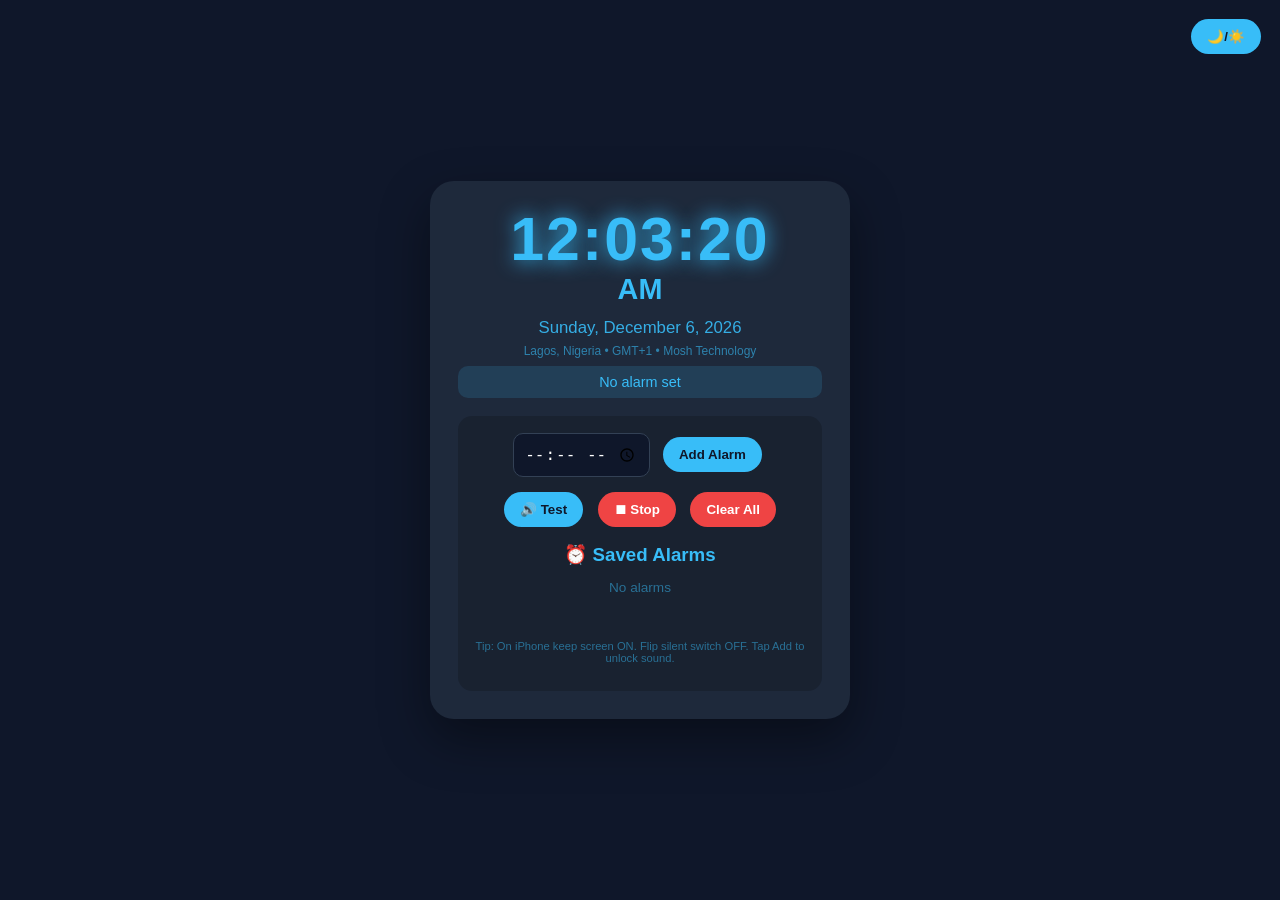
==== commit c36a432b: "Add PWA support and install button to index.html" ====
--- a/clock/index.html
+++ b/clock/index.html
@@ -6,6 +6,9 @@
 <meta name="apple-mobile-web-app-capable" content="yes">
 <meta name="theme-color" content="#0f172a">
 <title>Mosh Technology - Pro Clock & Alarm</title>
+ <link rel="manifest" href="manifest.json">
+<meta name="apple-mobile-web-app-capable" content="yes">
+<link rel="apple-touch-icon" href="https://cdn-icons-png.flaticon.com/512/3652/3652191.png">
 <style>
 :root{--bg:#0f172a;--card:#1e293b;--text:#38bdf8;--accent:#38bdf8}
 *{box-sizing:border-box}
@@ -48,10 +51,12 @@
 <button onclick="testSound()">🔊 Test</button>
 <button class="danger" onclick="stopAlarm()">⏹ Stop</button>
 <button class="danger" onclick="clearAll()">Clear All</button>
+<button id="installBtn" onclick="installApp()" style="display:none;background:#22c55e">📲 Install App</button>
 </div>
 <div id="alarmList"><h3 style="text-align:center;margin:10px 0 6px">⏰ Saved Alarms</h3></div>
 <p id="status" style="font-size:0.85rem;min-height:18px;color:#38bdf8;font-weight:600"></p>
-<p style="font-size:0.7rem;opacity:0.5;margin-top:8px">Tip: On iPhone keep screen ON. Flip silent switch OFF. Tap Add to unlock sound.</p>
+<p style="font-size:0.7rem;opacity:0.5;margin-top:8px">
+ Tip: On iPhone keep screen ON. Flip silent switch OFF. Tap Add to unlock sound.</p>
 </div>
 </div>
 
@@ -105,7 +110,8 @@
  const parts = timeStr.split(' ');
  document.getElementById('time').textContent = parts[0];
  document.getElementById('ampm').textContent = parts[1]||'';
- document.getElementById('date').textContent = now.toLocaleDateString('en-US',{timeZone:"Africa/Lagos",weekday:'long',year:'numeric',month:'long',day:'numeric'});
+ document.getElementById('date').textContent = now.toLocaleDateString('en-US',{timeZone:"Africa/Lagos",weekday:'long',year:
+  'numeric',month:'long',day:'numeric'});
  const cur24 = now.toLocaleTimeString('en-US',{timeZone:"Africa/Lagos",hour12:false,hour:'2-digit',minute:'2-digit'});
  alarms.forEach(a=>{
   if(a.time24===cur24 &&!alarmRinging){
@@ -137,7 +143,8 @@
  });
 }
 function removeAlarm(i){ alarms.splice(i,1); localStorage.setItem('mosh_alarms',JSON.stringify(alarms)); renderAlarms(); updateNextAlarm(); }
-function testSound(){ getAudio(); alarmRinging=true; startBeeping(); document.getElementById('status').textContent='🔊 BEEPING - Tap Stop to stop'; setTimeout(()=>{ if(alarms.length===0) stopAlarm(); },3500); }
+function testSound(){ getAudio(); alarmRinging=true; startBeeping(); document.getElementById('status').
+ textContent='🔊 BEEPING - Tap Stop to stop'; setTimeout(()=>{ if(alarms.length===0) stopAlarm(); },3500); }
 function updateNextAlarm(){
  if(alarms.length===0){ document.getElementById('nextAlarm').textContent='No alarm set'; return; }
  const now=new Date(); let minDiff=Infinity; let next=null;
@@ -154,6 +161,18 @@
 }
 
 setInterval(updateClock,1000); updateClock(); renderAlarms(); updateNextAlarm(); setInterval(updateNextAlarm,30000);
+ 
+if('serviceWorker' in navigator){ navigator.serviceWorker.register('sw.js'); }
+let deferredPrompt;
+window.addEventListener('beforeinstallprompt', (e)=>{
+ e.preventDefault(); deferredPrompt=e;
+ document.getElementById('installBtn').style.display='block';
+});
+function installApp(){
+ if(deferredPrompt){ deferredPrompt.prompt(); }
+ else{ alert('On iPhone: Tap Share button ⬆️ then Add to Home Screen'); }
+}
+</script>
 </script>
 </body>
 </html>
